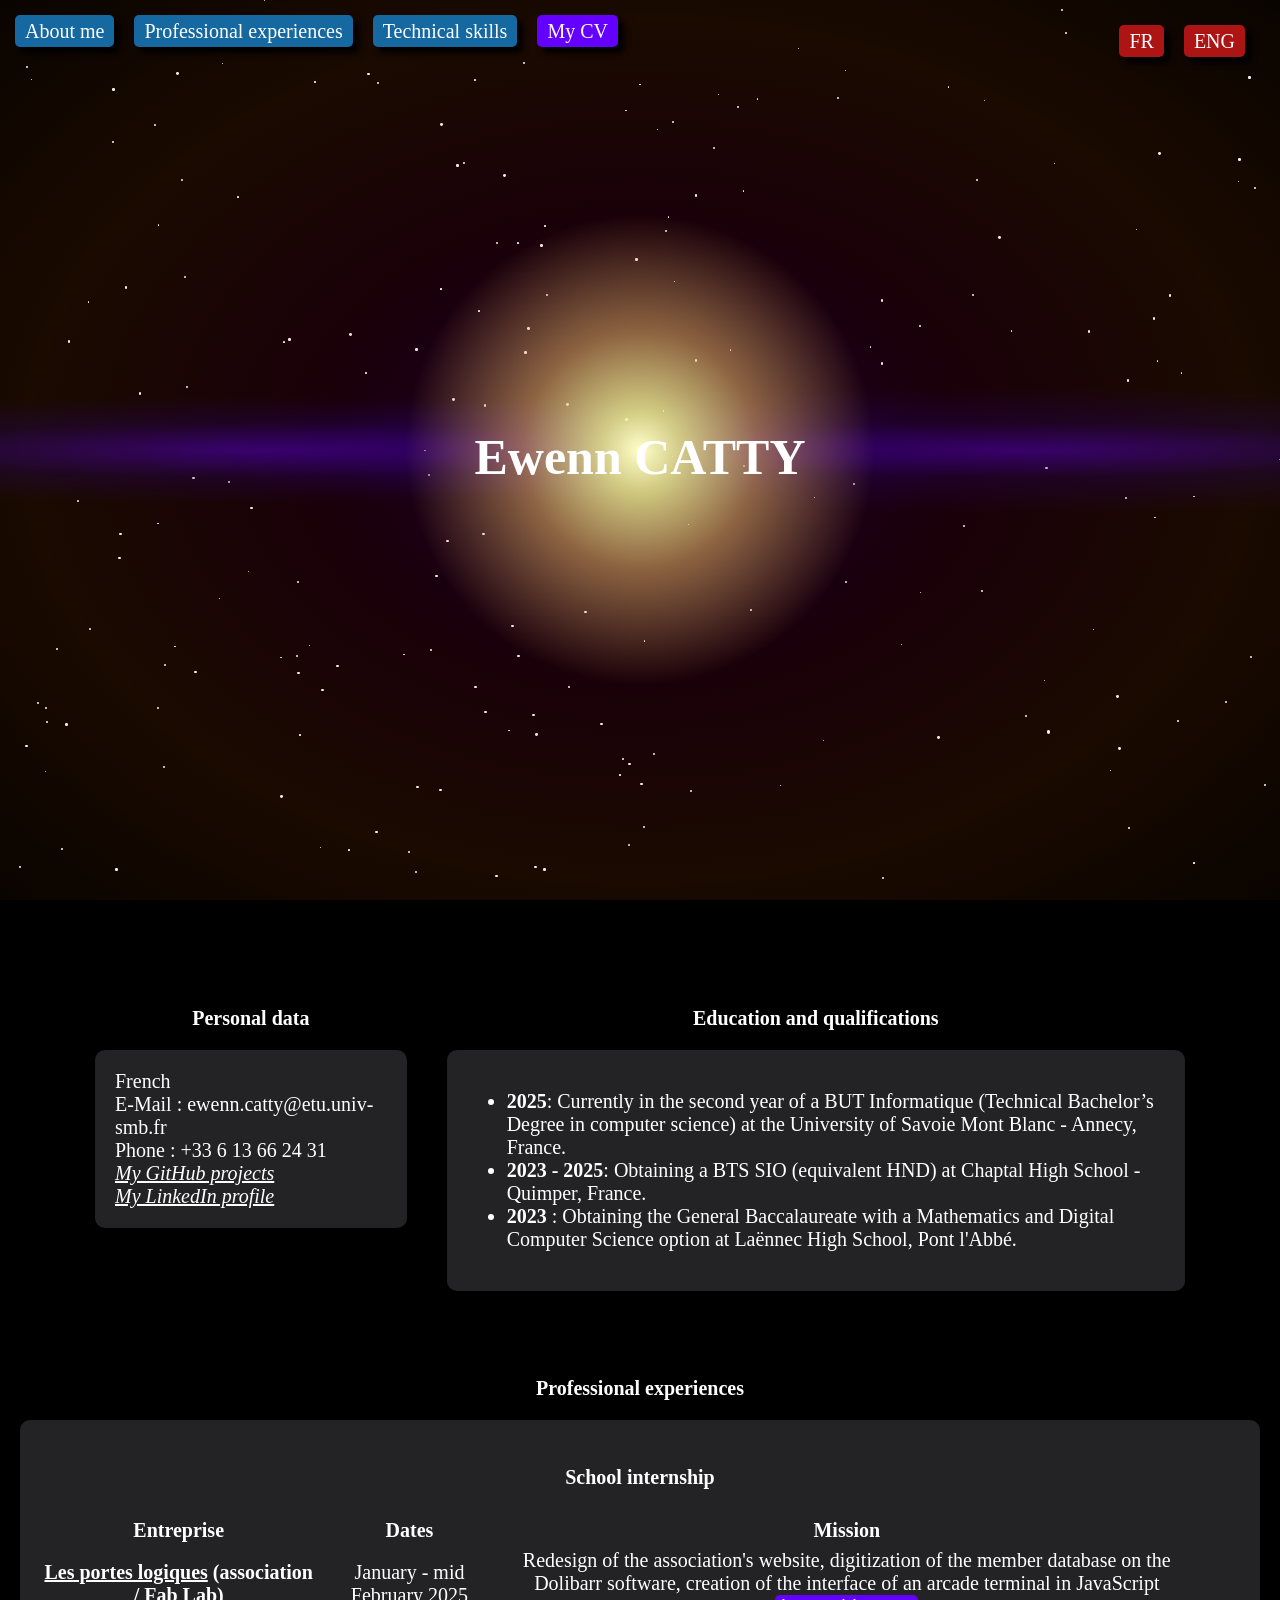
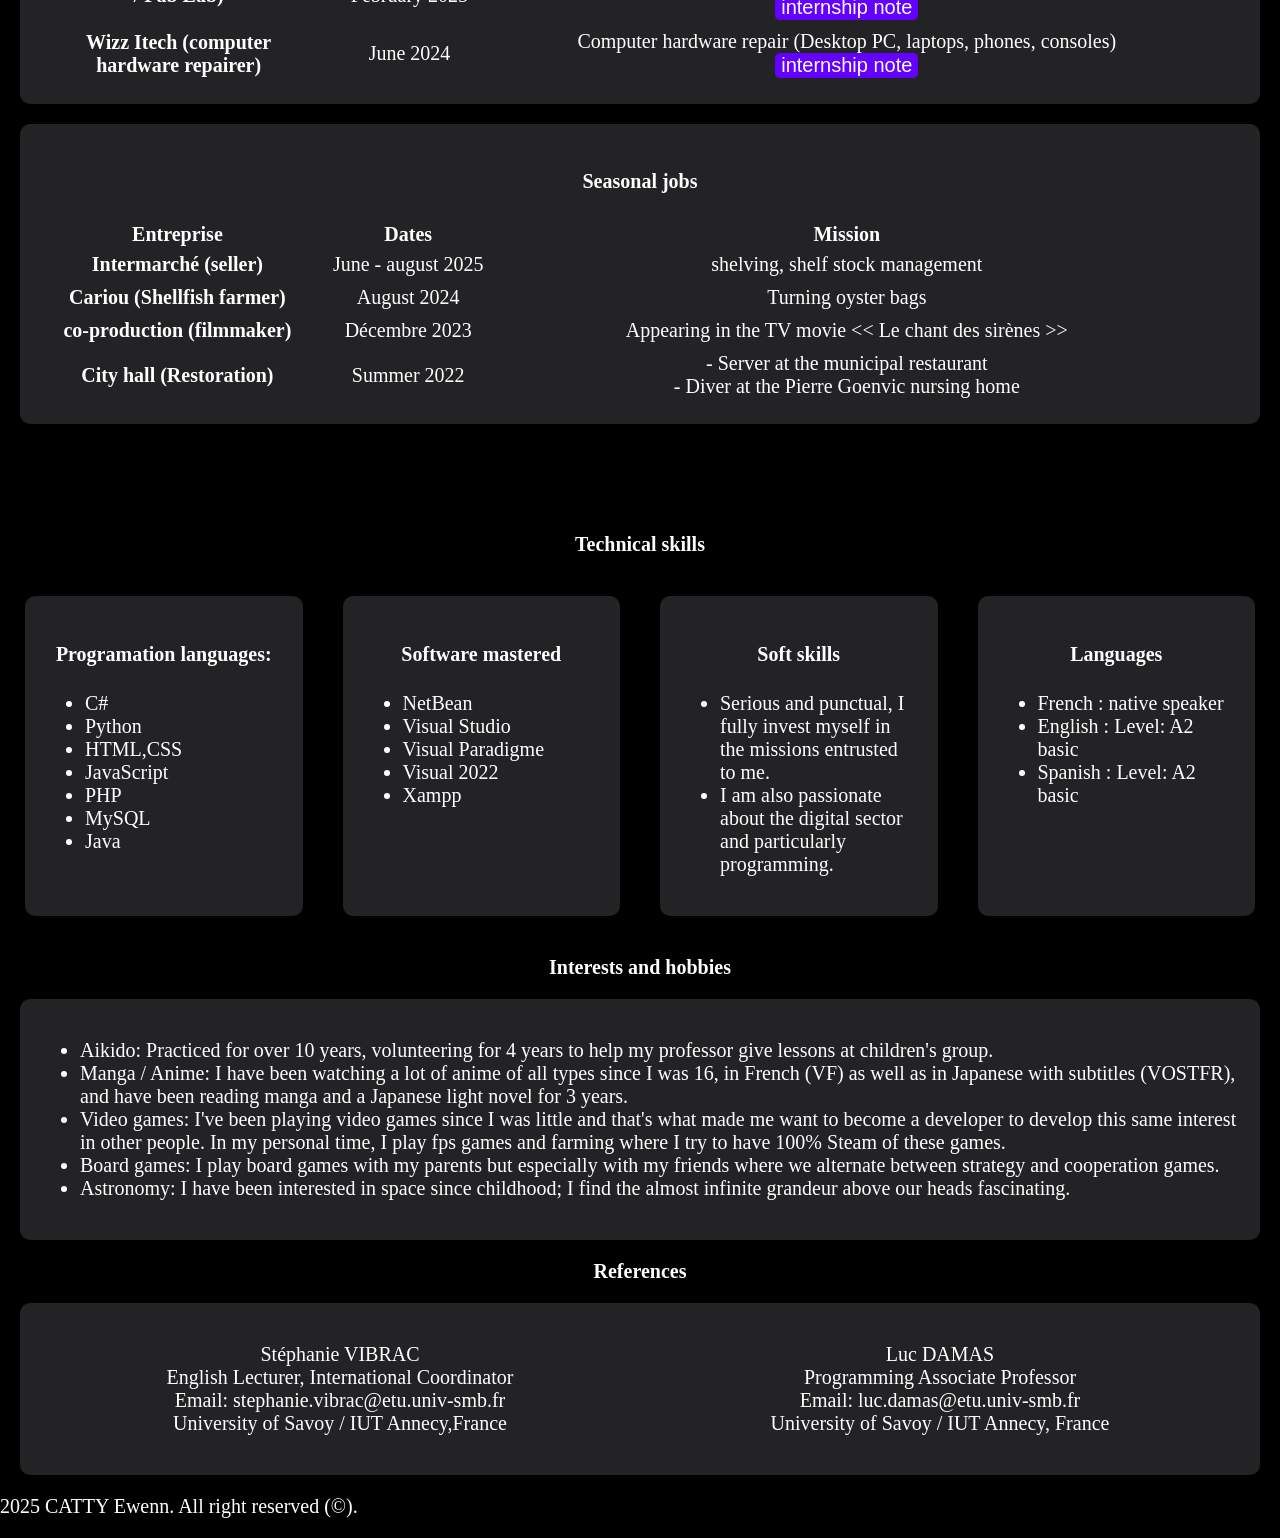
==== indexAngl.html @ 6ade8591 "upload portfolio" ====
<!DOCTYPE html>
<html>
<head>
	<meta charset="utf-8">
	<meta name="viewport" content="width=device-width, initial-scale=1">
	<link rel="stylesheet" type="text/css" href="style.css">
	<link rel="shortcut icon" href="images/Lune.png" type="image/x-icon">
</head>
<body>
	<img id="pause" src="images/pause.jpg">
	<header>
		<nav>
			<ul id="global">
				<li><a href="#info">About me</a></li>
				<li><a href="#exp">Professional experiences</a></li>
				<li><a href="#allComp">Technical skills</a></li>
				<li><a href="https://drive.google.com/file/d/1vcDw07HoTY8EU5z02lhmGeWxuWKIcT5w/view?usp=sharing" class="button">My CV</a></li>
			</ul>
			<ul id ="changement">
				<li class="rota"><a href="index.html">FR</a></li>
				<li class="rota"><a href="indexAngl.html">ENG</a></li>
			</ul>
		</nav>
	</header>

	<div id="intro">
		<h1>Ewenn CATTY</h1>
		
		<div class="double">
			<div id="info">
				<br><br>
				<h3>Personal data</h3>
				<div class="general">
					<span>French</span><br>
					<span>E-Mail : ewenn.catty@etu.univ-smb.fr</span><br>
					<span>Phone : +33 6 13 66 24 31</span><br>
					<I><a href="https://github.com/EwennC">My GitHub projects</a></I><br>
					<I><a href="https://www.linkedin.com/in/ewenn-catty-0836912a2">My LinkedIn profile</a></I>
				</div>
			</div>
			<div id="formation">
				<br><br>
				<h3>Education and qualifications</h3>
				<div class="general">
					<ul>
						<li><b>2025</b>: Currently in the second year of a BUT Informatique (Technical Bachelor’s Degree in computer science) at 
							the University of Savoie Mont Blanc - Annecy, France.</li>
						<li><b>2023 - 2025</b>: Obtaining a BTS SIO (equivalent HND) at Chaptal High School - Quimper, France.</li>
						<li><b>2023</b> : Obtaining the General Baccalaureate with a Mathematics and Digital Computer Science option at Laënnec High School, Pont l'Abbé.</li>
					
					</ul>
				</div>
			</div>
		</div>	
	</div>

	<div id="exp">
		<br><br>
		<h3>Professional experiences</h3>
		<div id="stage" class="general">
			<h4>School internship</h4>
			<table>
				<thead>
					<tr>
						<th scope="col">Entreprise</th>
						<th scope="col">Dates</th>
						<th scope="col">Mission</th>
					</tr>
				</thead>
				<tbody>
					<tr>
						<th><a href="https://lesporteslogiques.net">Les portes logiques</a> (association / Fab Lab)</th>
						<td>January - mid February 2025</td>
						<td class="mission">Redesign of the association's website, digitization of the member database on the Dolibarr software, creation of the interface of an 
							arcade terminal in JavaScript <br> <button><a href="https://drive.google.com/file/d/1yV1U6wJ7xWy4ifv_JVBx1RPJdJ5PCzfz/view?usp=sharing">internship note</a></button></td>
					</tr>
					<tr>
						<th>Wizz Itech (computer hardware repairer)</th>
						<td>June 2024 </td>
						<td class="mission">Computer hardware repair (Desktop PC, laptops, phones, consoles) <br> <button><a href="https://drive.google.com/file/d/1WyFRD9CPkJC9G9qyNuH0DoxxXNN0xxU-/view?usp=sharing">internship note</a></button></td>
					</tr>
				</tbody>	
			</table>
		</div>
		<div id="empl" class="general">
			<h4>Seasonal jobs</h4>
			<table>
				<thead>
					<tr>
						<th scope="col">Entreprise</th>
						<th scope="col">Dates</th>
						<th scope="col">Mission</th>
					</tr>
				</thead>
				<tbody>					
					<tr>
						<th>Intermarché (seller)</th>
						<td>June - august 2025</td>
						<td class="mission">shelving, shelf stock management</td>
					</tr>
					<tr>
						<th>Cariou (Shellfish farmer)</th>
						<td>August 2024</td>
						<td class="mission">Turning oyster bags</td>
					</tr>
					<tr>
						<th>co-production (filmmaker)</th>
						<td>Décembre 2023</td>
						<td class="mission">Appearing in the TV movie << Le chant des sirènes >></td>
					</tr>
					<tr>
						<th>City hall (Restoration)</th>
						<td>Summer 2022</td>
						<td class="mission">- Server at the municipal restaurant <br> - Diver at the Pierre Goenvic nursing home</td>
					</tr>
				</tbody>	
			</table>
		</div>
	</div><br>
	
	<div id="allComp">
		<br><br>
		<h3>Technical skills</h3>
		<div class="quatre">
			<div id="langProg" class="general">
				<h4>Programation languages:</h4>
				<ul>
					<li>C#</li>
					<li>Python</li>
					<li>HTML,CSS</li>
					<li>JavaScript</li>
					<li>PHP</li>
					<li>MySQL</li>
					<li>Java</li>
				</ul>
			</div>
			<div id="logiciel" class="general">
				<h4>Software mastered</h4>
				<ul>
					<li>NetBean</li>
					<li>Visual Studio</li>
					<li>Visual Paradigme</li>
					<li>Visual 2022</li>
					<li>Xampp</li>
				</ul>
			</div>
			<div id="perso" class="general">
				<h4>Soft skills</h4>
				<ul>
					<li>Serious and punctual, I fully invest myself in the missions entrusted to me.</li>
					<li>I am also passionate about the digital sector and particularly programming.</li>
				</ul>
			</div>
			<div id="languist" class="general">
				<h4>Languages</h4>
				<ul>
					<li>French : native speaker </li>
					<li>English : Level: A2 basic</li>
					<li>Spanish : Level: A2 basic</li>
				</ul>
			</div>
		</div>			
	</div>

	<h3>Interests and hobbies</h3>
	<div id="interet" class="general">	
		<ul>
			<li>Aikido: Practiced for over 10 years, volunteering for 4 years to help my professor give lessons at children's group.</li>
			<li>Manga / Anime: I have been watching a lot of anime of all types since I was 16, in French (VF) as well as in Japanese with subtitles (VOSTFR), 
				and have been reading manga and a Japanese light novel for 3 years.</li>
			<li>Video games: I've been playing video games since I was little and that's what made me want to become a developer to develop this same interest in other people. 
				In my personal time, I play fps games and farming where I try to have 100% Steam of these games.</li>
			<li>Board games: I play board games with my parents but especially with my friends where we alternate between strategy and cooperation games.</li>
			<li>Astronomy: I have been interested in space since childhood; I find the almost infinite grandeur above our heads fascinating.</li>
		</ul>
	</div>	
	
	<h3>References</h3>
	<div id="ref" class="general doubleRef">	
		<p>
			Stéphanie VIBRAC<br>
			English Lecturer, International Coordinator<br>
			Email: stephanie.vibrac@etu.univ-smb.fr<br>
			University of Savoy / IUT Annecy,France
		</p>
		<p>
			Luc DAMAS<br>
			Programming Associate Professor<br>
			Email: luc.damas@etu.univ-smb.fr<br>
			University of Savoy / IUT Annecy, France
		</p>
	</div>	

	<footer id="footer">
		<p>2025 CATTY Ewenn. All right reserved (©).</p>
	</footer>

    <script src="main.js" defer></script>
</body>
</html>
---- style.css ----
*{
    color: white;
    font-size: 20px;
}

body {
    background-color: #000;
    margin: 0;
    position: relative;
}

nav {
    display: flex;
    justify-content: space-between;
    align-items: center;
    padding: 10px;
}

h1{
    display: flex;
    font-size: 50px;
    text-align: center;
    height: 100vh;
    width: 80vw;
    margin-left: 10%;
    margin-top: -1%;
    align-items: center;
    justify-content: center;
}

h3,h4{
    text-align: center;
}

button{
    background-color: rgba(100, 0, 255);
    border-radius: 5px;
    border: none;  
}

table{
    width: 90vw;
    text-align: center;
}

td{
    padding: 4px;
}

body::before {
    content: '';
    position: fixed;
    top: 0;
    left: 0;
    width: 100%;
    height: 100%;
    z-index: -1; /* Pour placer l'élément derrière le contenu de la page */

    background-image: radial-gradient(circle at center,
            rgba(255, 255, 200, 1) 0%,
            rgba(255, 255, 150, 0.8) 5%,
            rgba(255, 200, 100, 0.5) 15%,
            transparent 30%
        ),
        radial-gradient(ellipse 100% 10% at 20% 50%,
            rgba(100, 0, 255, 0.4) 0%,
            rgba(50, 0, 150, 0.2) 30%,
            transparent 60%
        ),
        radial-gradient(ellipse 100% 10% at 80% 50%,
            rgba(100, 0, 255, 0.4) 0%,
            rgba(50, 0, 150, 0.2) 30%,
            transparent 70%
        ),
        radial-gradient(ellipse 120% 120% at center,
            rgba(150, 0, 255, 0.2) 0%,
            rgba(255, 0, 100, 0.1) 20%,
            rgba(255, 100, 0, 0.1) 40%,
            rgba(0, 0, 0, 0) 70%
        );

    background-repeat: no-repeat;
    background-position: center center;
    background-size: 100% 100%;
}

nav ul {
    list-style-type: none;
    padding: 0;
    margin: 0;
    display: flex;
}

nav ul li {
    margin-right: 10px;
    text-align: center;
    display: inline-block;
}

nav ul li a {
    padding: 5px 10px;
    text-decoration: none;
    border-radius: 5px;
    margin: 5px;
    transition: background-color 0.4s ease;
}

nav #global{
    position: fixed;
	top:  20px;
	left: 10px;
}

nav #global a {
    background-color: #1568a0;
    box-shadow: 6px 6px 6px black;
}

nav #global a:hover {
    background-color: #2980b9;
}

nav #global a.button {
    background-color: rgba(100, 0, 255);
}

nav #global a.button:hover {
    background-color: rgba(100, 52, 197);
}

nav #changement {
    position: fixed;
	top:  30px;
	right: 20px;
    margin-left: auto;
}

nav #changement a {
    background-color: #ad1414;
    box-shadow: 6px 6px 6px black;
}

nav #changement a:hover {
    background-color: #d33535;
}

button a{
    text-decoration: none;
}

#info{
    margin-left: 75px;
}

#formation{
    margin-right: 75px;
}

.general{
    padding: 20px;
    margin: 20px;
    background-color: rgba(139, 140, 153, 0.25);
    border-radius: 10px;
    box-shadow: 6px 6px 6px black;
}

.rota {
    animation: rotation 12s linear infinite;
}

.mission {
    width: 60%;
}

.etoile {
    position: fixed;
    background-color: white;
    border-radius: 50%;
    z-index: -2;
    animation: brillance 4s ease-in-out infinite alternate;
}

.double{
    display: grid;
    grid-template-columns: 1fr 2fr;
}

.doubleRef{
    display: grid;
    grid-template-columns: 1fr 1fr;
    text-align: center;
}

.quatre{
    display: grid;
    grid-template-columns:  repeat(4, 1fr);
    margin: 5px;
}

@keyframes brillance {
    0% { opacity: 0.8; transform: scale(1); }
    50% { opacity: 0.4; transform: scale(0.8); }
    100% { opacity: 0.8; transform: scale(1); }
}

@keyframes rotation {
    from {
        transform: rotate(0deg);
    }
    to {
        transform: rotate(360deg);
    }
}
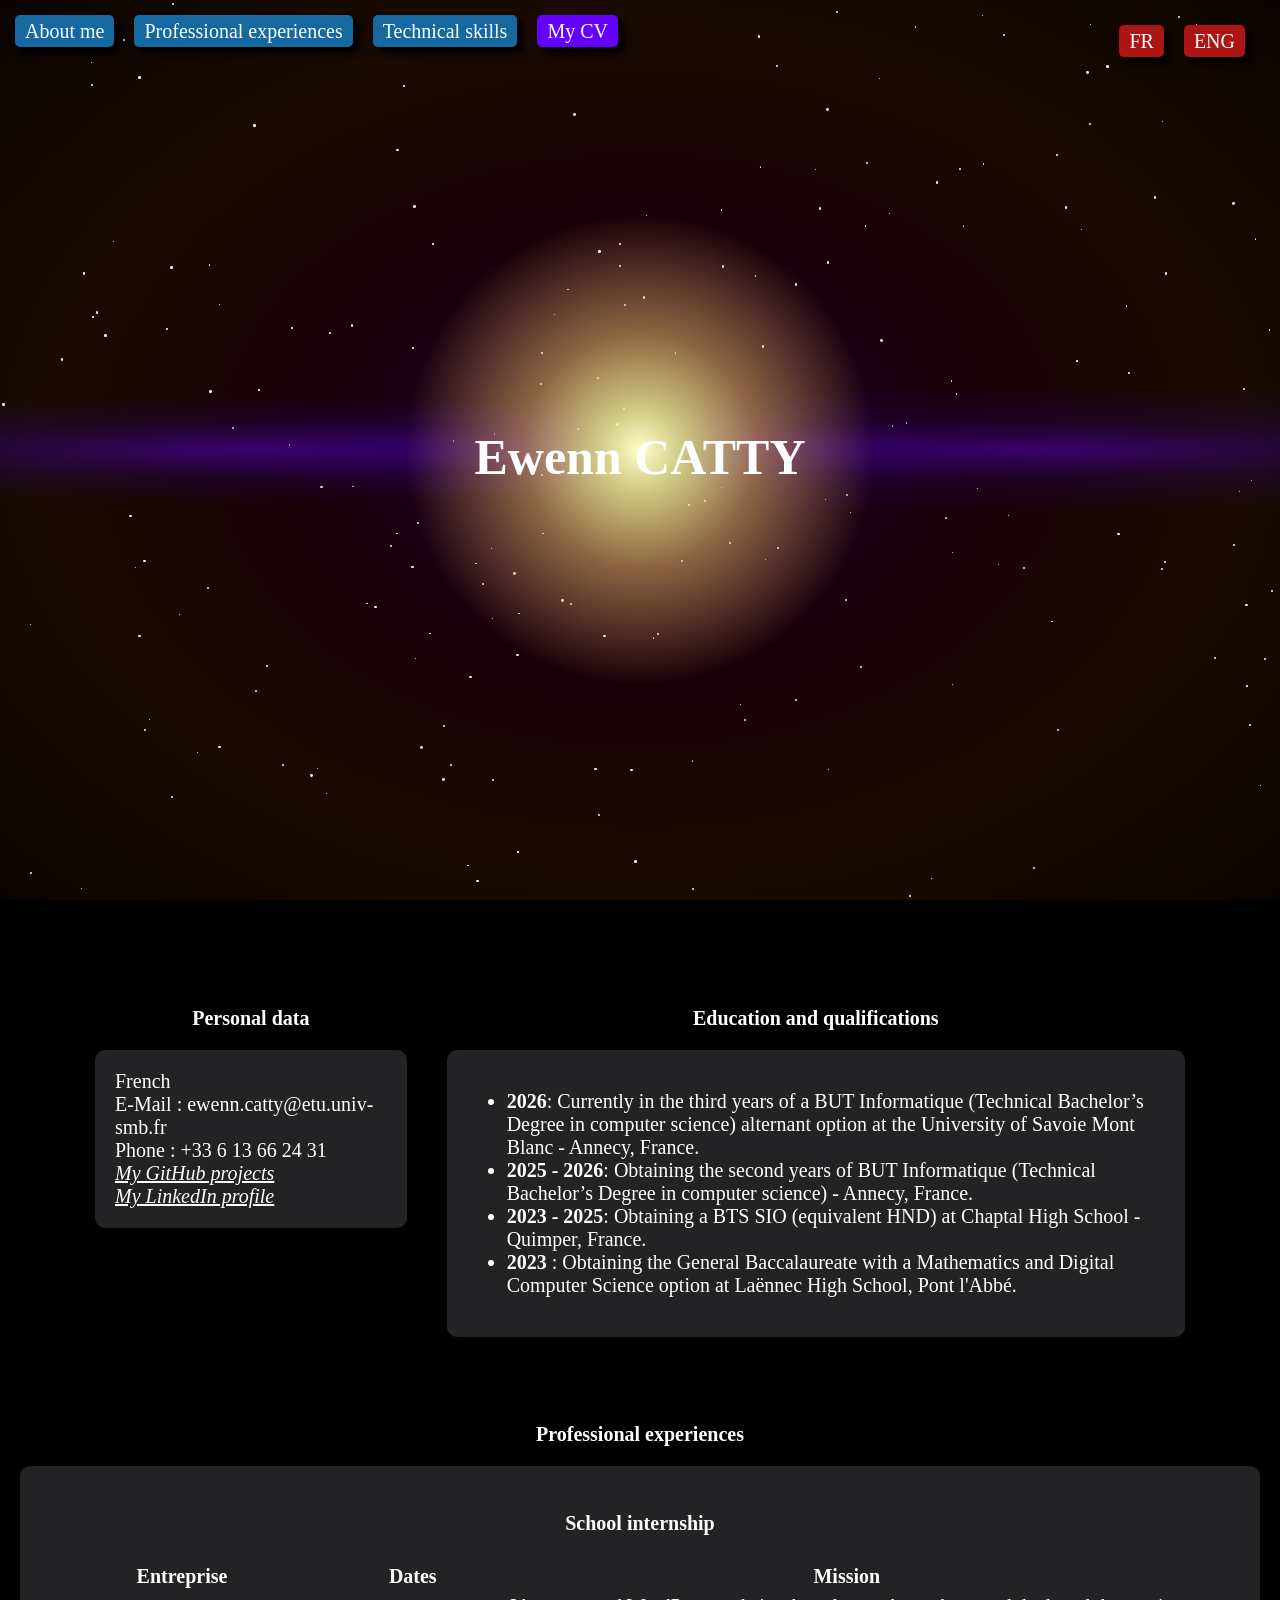
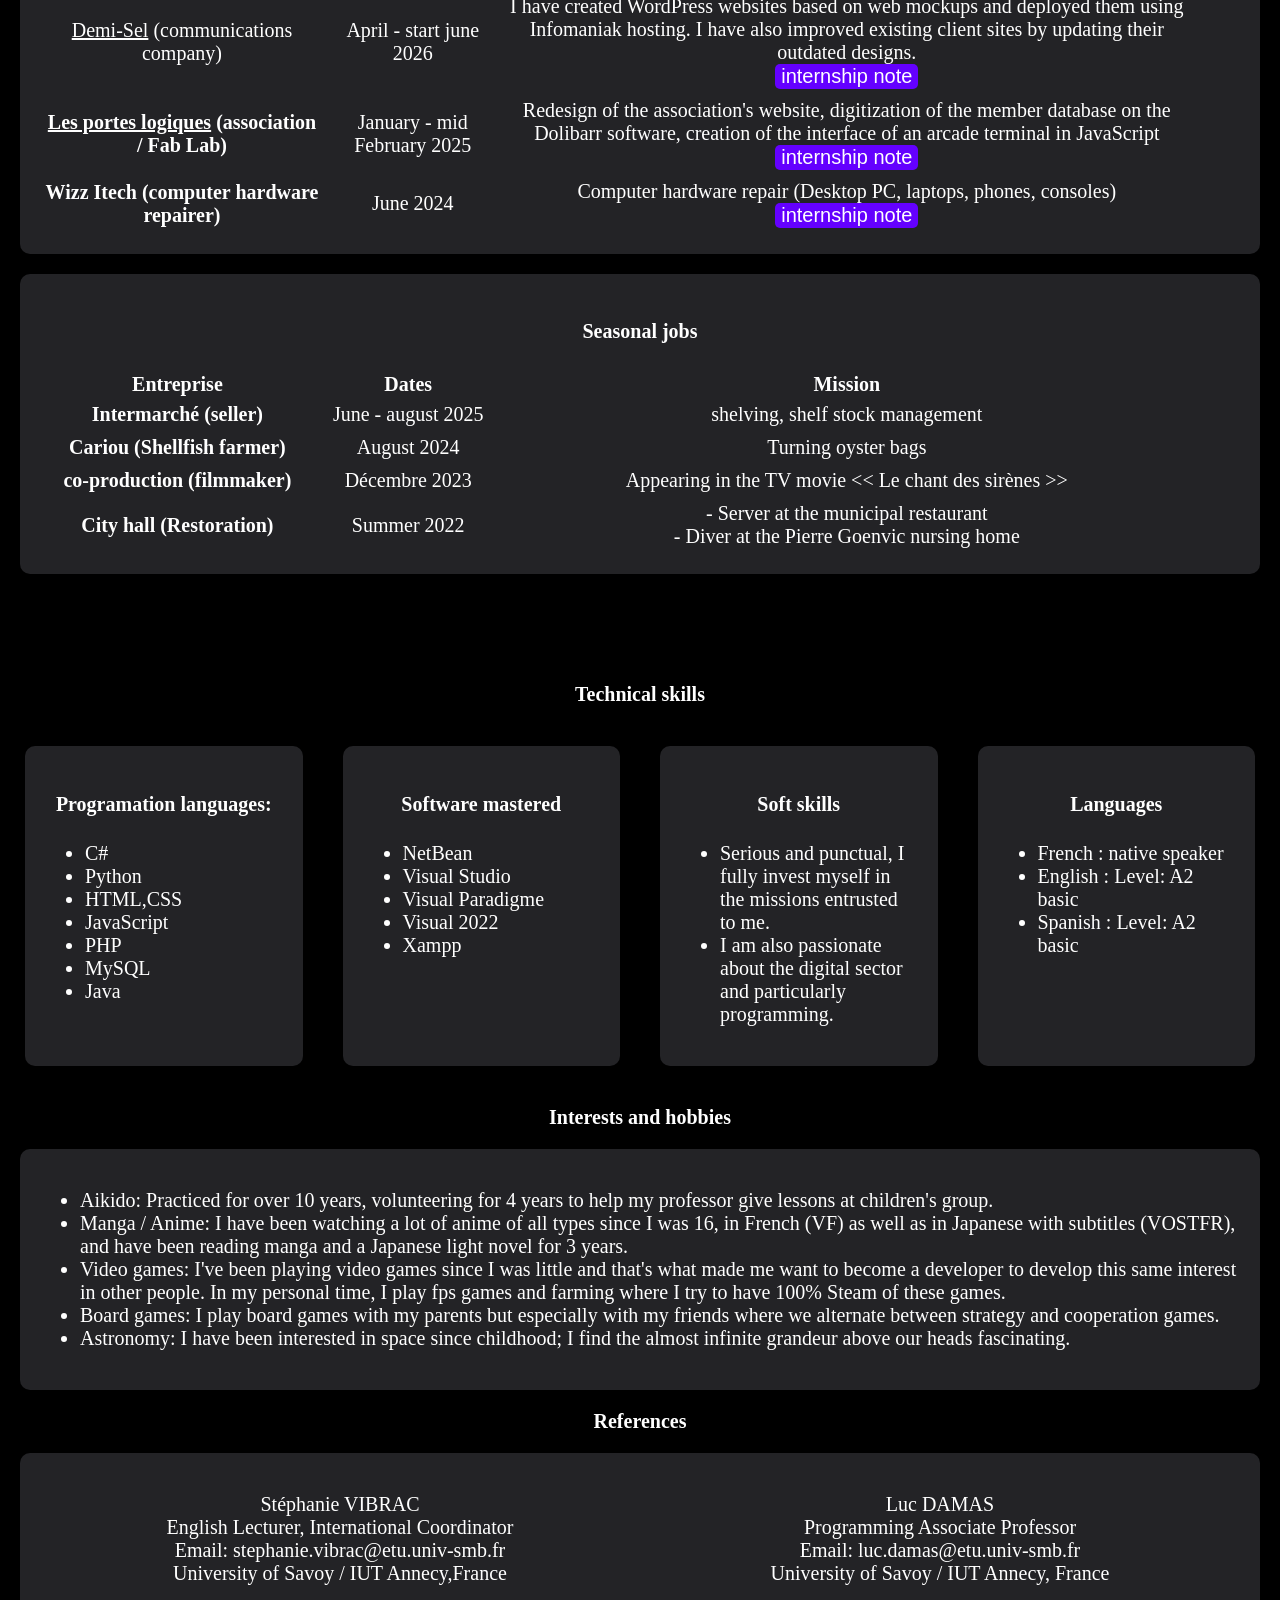
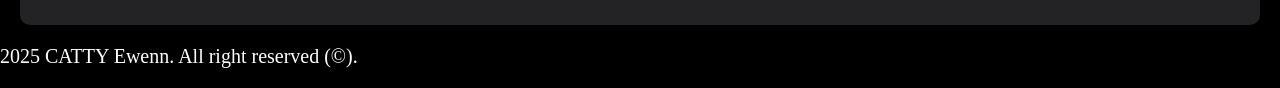
==== commit e68e97cd: "update indexANGL.html and correction index.html" ====
--- a/indexAngl.html
+++ b/indexAngl.html
@@ -14,7 +14,7 @@
 				<li><a href="#info">About me</a></li>
 				<li><a href="#exp">Professional experiences</a></li>
 				<li><a href="#allComp">Technical skills</a></li>
-				<li><a href="https://drive.google.com/file/d/1vcDw07HoTY8EU5z02lhmGeWxuWKIcT5w/view?usp=sharing" class="button">My CV</a></li>
+				<li><a href="https://drive.google.com/file/d/18KAhq5t3NR69IKHPbA8NraOzacvimxvp/view?usp=sharing" class="button">My CV</a></li>
 			</ul>
 			<ul id ="changement">
 				<li class="rota"><a href="index.html">FR</a></li>
@@ -43,8 +43,9 @@
 				<h3>Education and qualifications</h3>
 				<div class="general">
 					<ul>
-						<li><b>2025</b>: Currently in the second year of a BUT Informatique (Technical Bachelor’s Degree in computer science) at 
+						<li><b>2026</b>: Currently in the third years of a BUT Informatique (Technical Bachelor’s Degree in computer science) alternant option at 
 							the University of Savoie Mont Blanc - Annecy, France.</li>
+						<li><b>2025 - 2026</b>: Obtaining the second years of BUT Informatique (Technical Bachelor’s Degree in computer science) - Annecy, France.</li>
 						<li><b>2023 - 2025</b>: Obtaining a BTS SIO (equivalent HND) at Chaptal High School - Quimper, France.</li>
 						<li><b>2023</b> : Obtaining the General Baccalaureate with a Mathematics and Digital Computer Science option at Laënnec High School, Pont l'Abbé.</li>
 					
@@ -69,15 +70,25 @@
 				</thead>
 				<tbody>
 					<tr>
+						<td><a href="https://demi-sel.net">Demi-Sel</a> (communications company)</td>
+						<td>April - start june 2026</td>
+						<td class="mission"> I have created WordPress websites based on web mockups and deployed them using Infomaniak hosting. I have also improved existing 
+							client sites by updating their outdated designs.<br>
+							<button><a href="https://drive.google.com/file/d/1wvzHxC_GmsDEDY_-c62EBzg9Zq8LBYPv/view?usp=sharing">internship note</a></button>
+						</td>
+					</tr>
+					<tr>
 						<th><a href="https://lesporteslogiques.net">Les portes logiques</a> (association / Fab Lab)</th>
 						<td>January - mid February 2025</td>
 						<td class="mission">Redesign of the association's website, digitization of the member database on the Dolibarr software, creation of the interface of an 
-							arcade terminal in JavaScript <br> <button><a href="https://drive.google.com/file/d/1yV1U6wJ7xWy4ifv_JVBx1RPJdJ5PCzfz/view?usp=sharing">internship note</a></button></td>
+						arcade terminal in JavaScript <br> 
+						<button><a href="https://drive.google.com/file/d/1yV1U6wJ7xWy4ifv_JVBx1RPJdJ5PCzfz/view?usp=sharing">internship note</a></button></td>
 					</tr>
 					<tr>
 						<th>Wizz Itech (computer hardware repairer)</th>
 						<td>June 2024 </td>
-						<td class="mission">Computer hardware repair (Desktop PC, laptops, phones, consoles) <br> <button><a href="https://drive.google.com/file/d/1WyFRD9CPkJC9G9qyNuH0DoxxXNN0xxU-/view?usp=sharing">internship note</a></button></td>
+						<td class="mission">Computer hardware repair (Desktop PC, laptops, phones, consoles) <br> 
+						<button><a href="https://drive.google.com/file/d/1WyFRD9CPkJC9G9qyNuH0DoxxXNN0xxU-/view?usp=sharing">internship note</a></button></td>
 					</tr>
 				</tbody>	
 			</table>
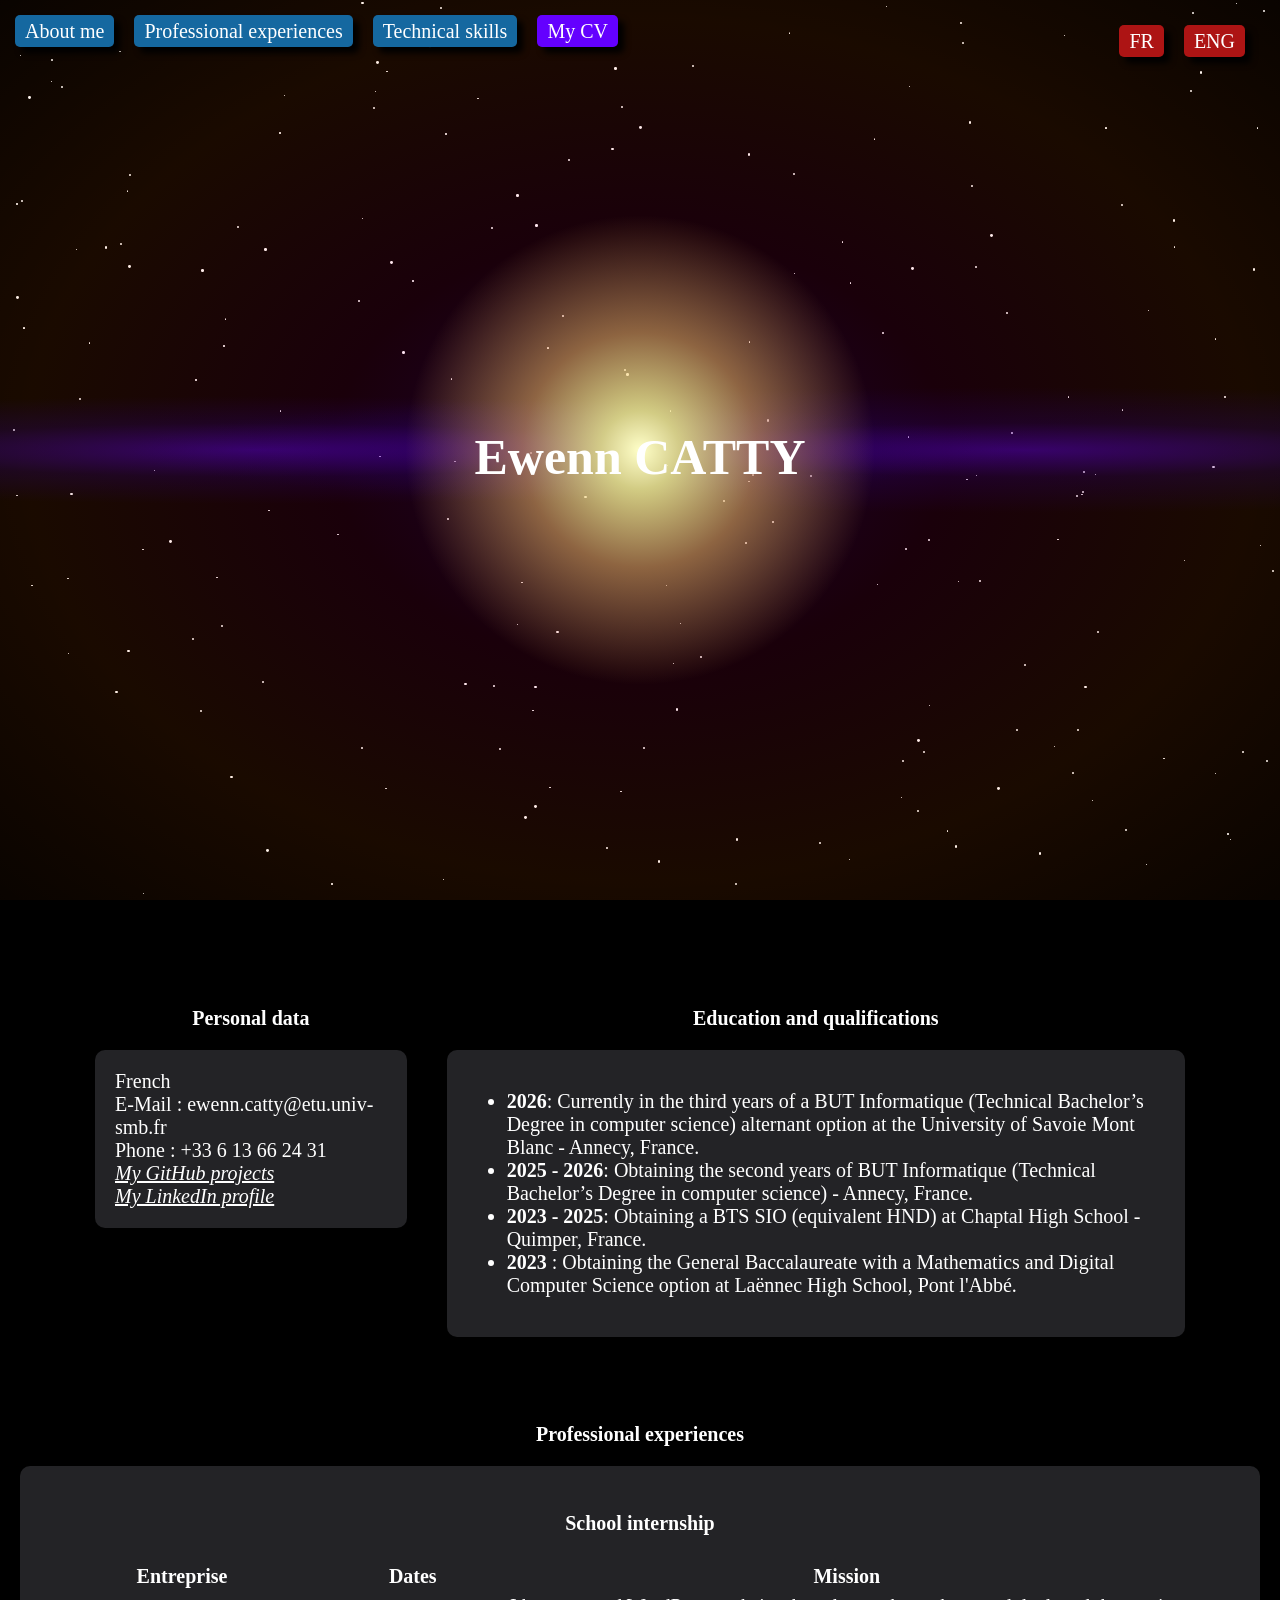
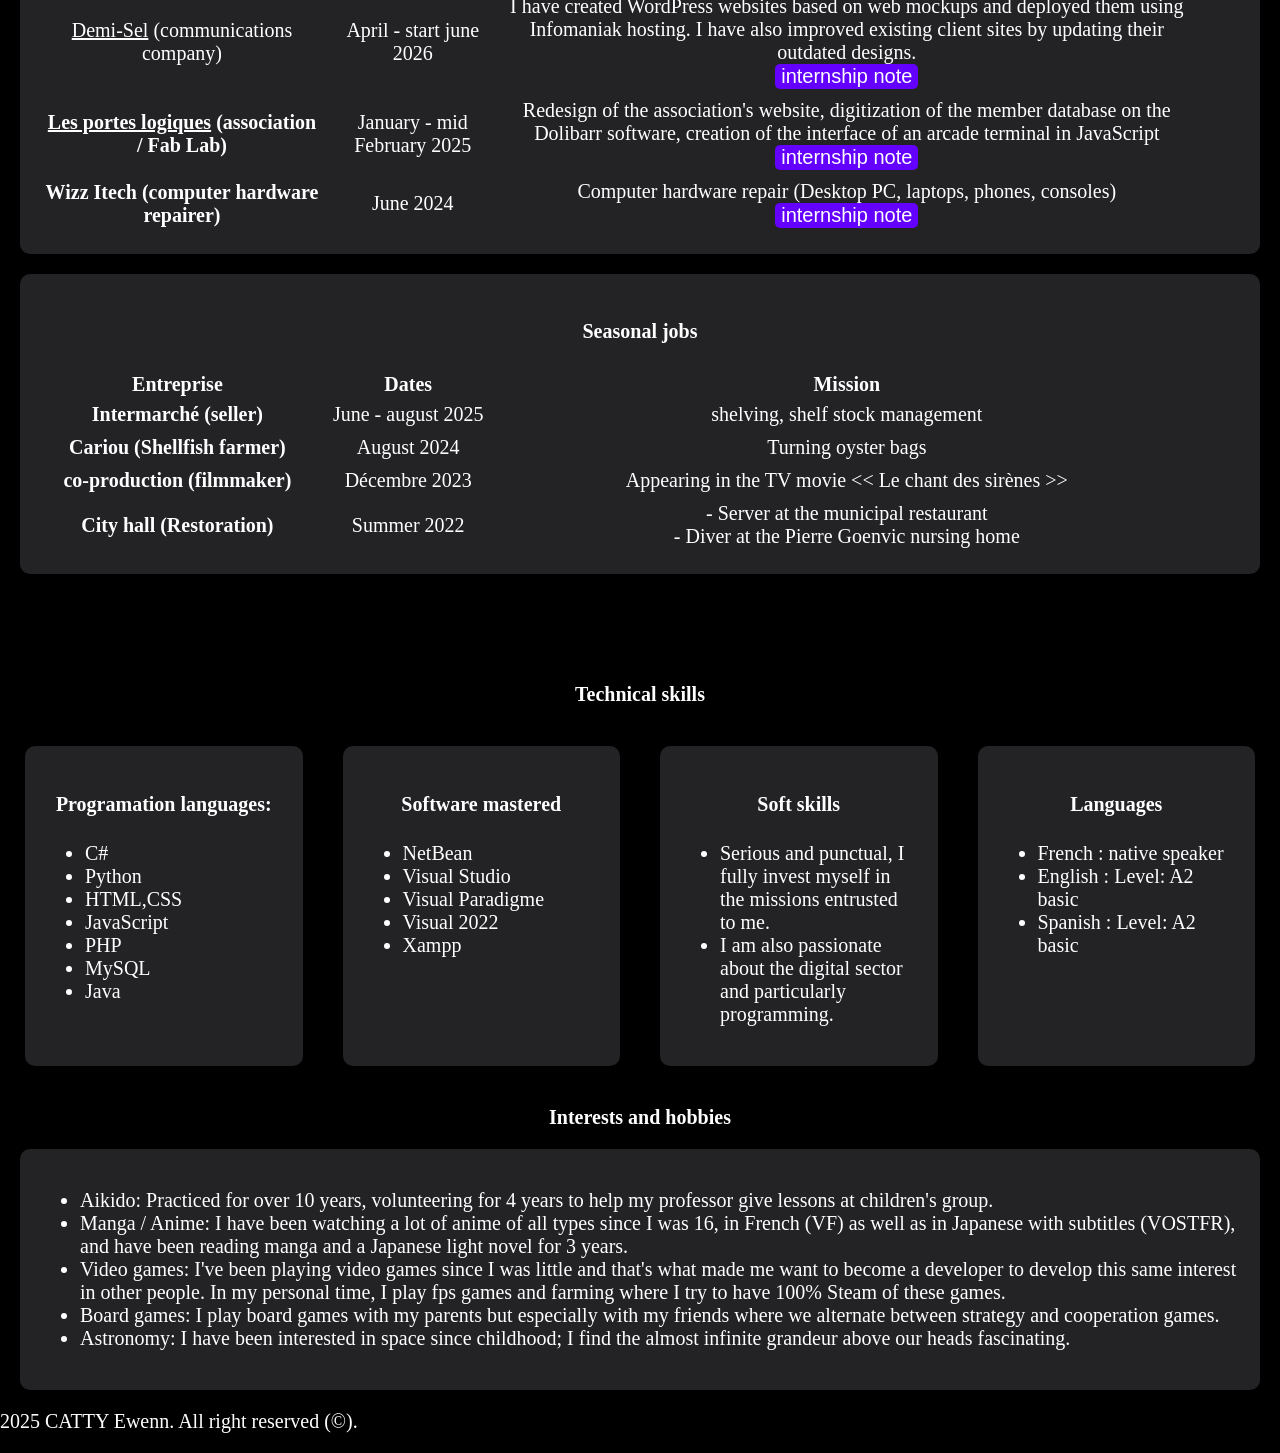
==== commit 42fc176d: "correction indexAng.html" ====
--- a/indexAngl.html
+++ b/indexAngl.html
@@ -186,7 +186,7 @@
 		</ul>
 	</div>	
 	
-	<h3>References</h3>
+	<!--<h3>References</h3>
 	<div id="ref" class="general doubleRef">	
 		<p>
 			Stéphanie VIBRAC<br>
@@ -201,7 +201,7 @@
 			University of Savoy / IUT Annecy, France
 		</p>
 	</div>	
-
+-->
 	<footer id="footer">
 		<p>2025 CATTY Ewenn. All right reserved (©).</p>
 	</footer>
